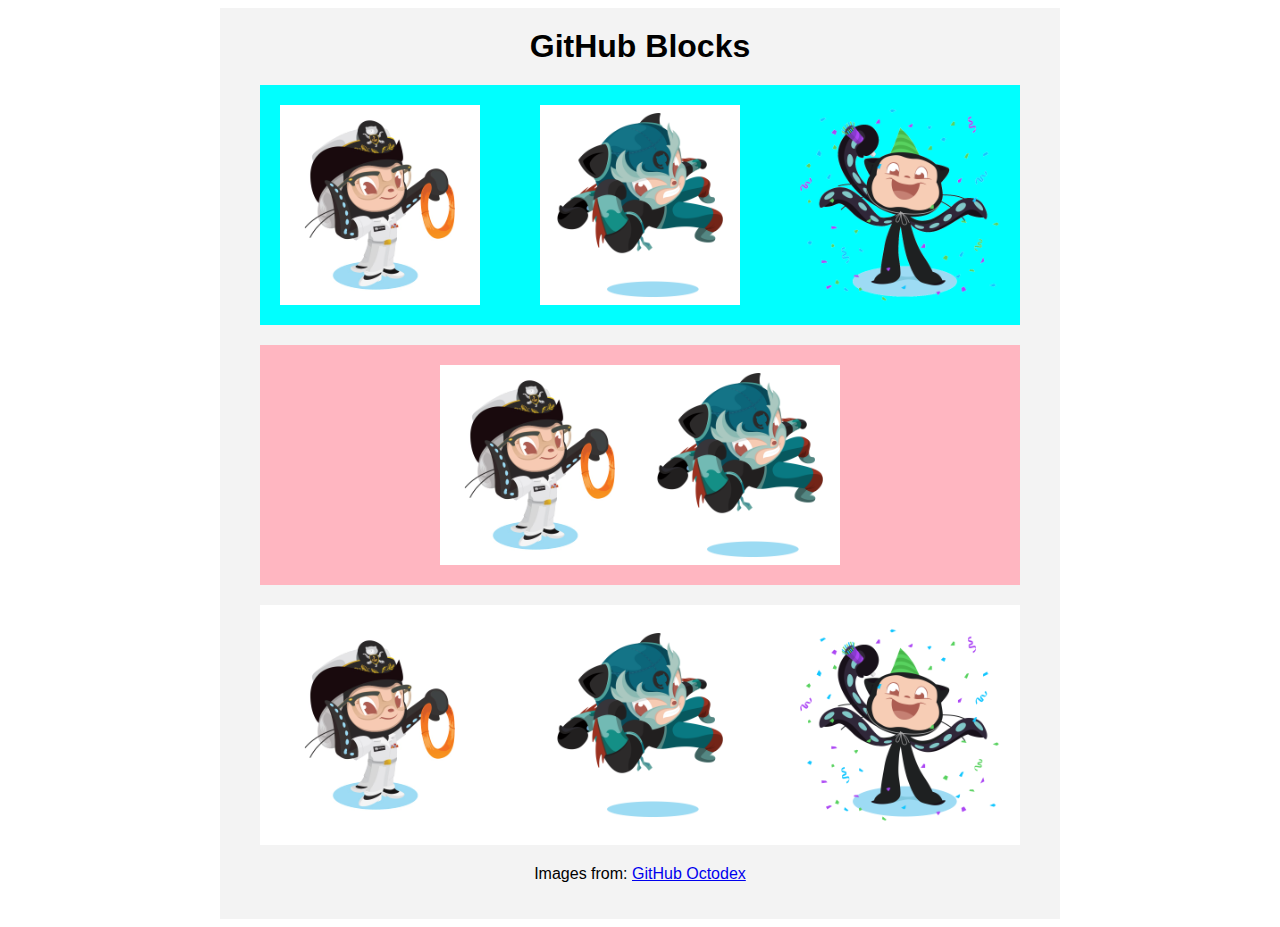
==== CSS/BloquesGithub/index.html @ cb42a1d4 "first commit" ====
<!DOCTYPE html>
<html lang="en">
<head>
    <meta charset="UTF-8">
    <meta name="viewport" content="width=device-width, initial-scale=1.0">
    <title>GitHub Blocks</title>
    <link rel="stylesheet" href="style.css">
</head>
<body>
    <div class="container">
        <h1>GitHub Blocks</h1>
        <div class="row blue">
            <img src="images/gracehoppertocat.jpg" class="octocat" alt="Adacats">
            <img src="images/luchadortocat.png" class="octocat" alt="chellocat">
            <img src="images/welcometocat.png" class="octocat" alt="codercat">
        </div>
        <div class="row pink">
            <img src="images/gracehoppertocat.jpg" class="octocat" alt="octobiwan">
            <img src="images/luchadortocat.png" class="octocat" alt="nyantocat">
        </div>
        <div class="row">
            <img src="images/gracehoppertocat.jpg" class="octocat" alt="Adacats">
            <img src="images/luchadortocat.png" class="octocat" alt="chellocat">
            <img src="images/welcometocat.png" class="octocat" alt="codercat">
        </div>
        <p>Images from: <a href="https://octodex.github.com/">GitHub Octodex</a></p>
    </div>
</body>
</html>
---- CSS/BloquesGithub/style.css ----
* {
    font-family: sans-serif;
}

.container {
    width: 800px;
    margin: 0 auto;
    background-color: #f3f3f3;
    padding: 20px;
    text-align: center;
}

h1 {
    margin-top: 0;
    margin-bottom: 20px;
}

img.octocat {
    height: 200px;
}

.row {
    display: flex;
    justify-content: space-between;
    background-color: #fff;
    margin: 20px;
    padding: 20px;
}

.pink {
    background-color: lightpink;
    justify-content: center;
}

.blue {
    background-color: cyan;
}
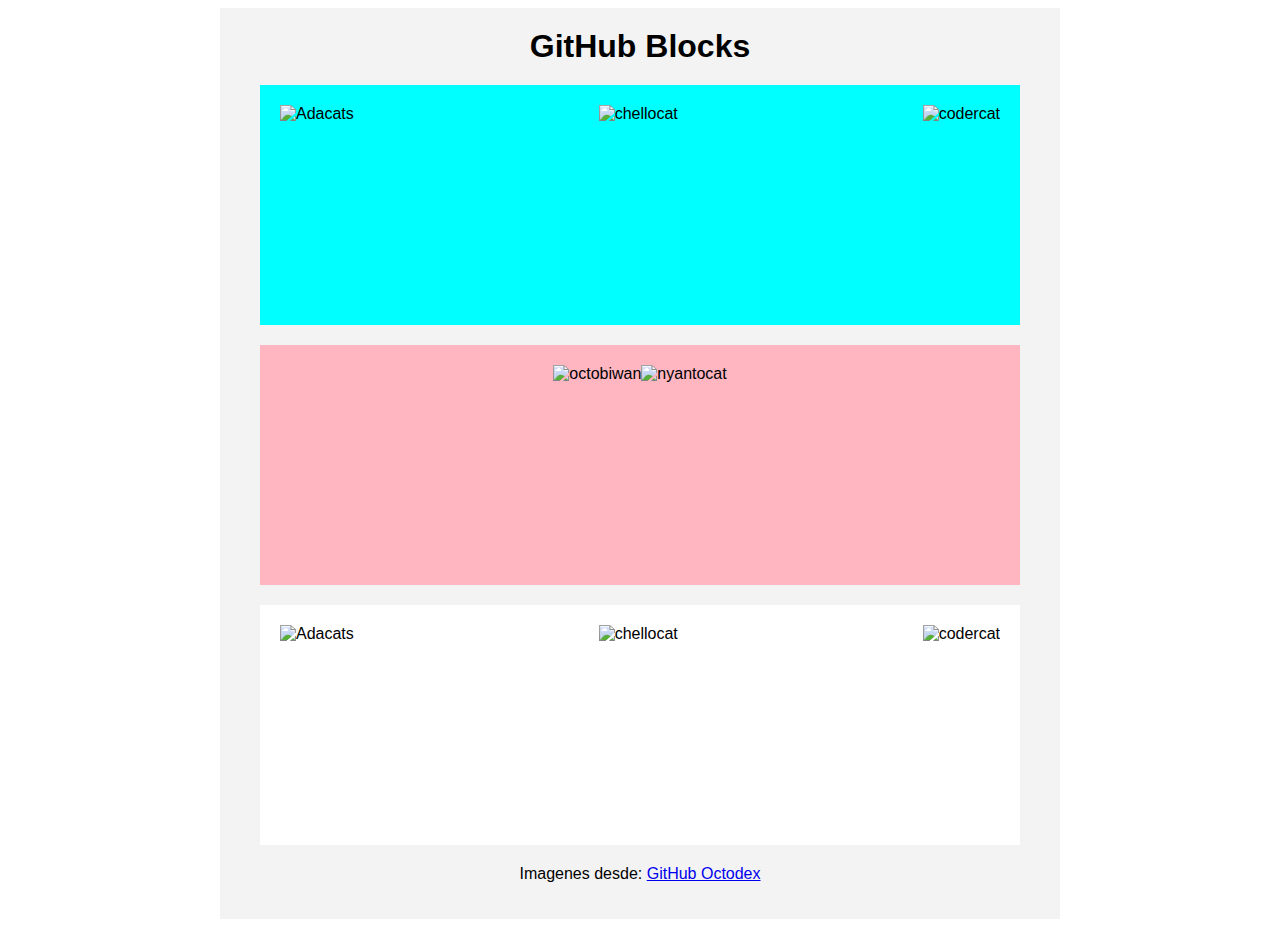
==== commit 99d31272: "commit me gusta" ====
--- a/CSS/BloquesGithub/index.html
+++ b/CSS/BloquesGithub/index.html
@@ -3,27 +3,27 @@
 <head>
     <meta charset="UTF-8">
     <meta name="viewport" content="width=device-width, initial-scale=1.0">
-    <title>GitHub Blocks</title>
-    <link rel="stylesheet" href="style.css">
+    <title>Bloques GitHub</title>
+    <link rel="stylesheet" href="estilo.css">
 </head>
 <body>
     <div class="container">
         <h1>GitHub Blocks</h1>
         <div class="row blue">
-            <img src="images/gracehoppertocat.jpg" class="octocat" alt="Adacats">
-            <img src="images/luchadortocat.png" class="octocat" alt="chellocat">
-            <img src="images/welcometocat.png" class="octocat" alt="codercat">
+            <img src="img/gracehoppertocat.jpg" class="octocat" alt="Adacats">
+            <img src="img/luchadortocat.png" class="octocat" alt="chellocat">
+            <img src="img/welcometocat.png" class="octocat" alt="codercat">
         </div>
         <div class="row pink">
-            <img src="images/gracehoppertocat.jpg" class="octocat" alt="octobiwan">
-            <img src="images/luchadortocat.png" class="octocat" alt="nyantocat">
+            <img src="img/gracehoppertocat.jpg" class="octocat" alt="octobiwan">
+            <img src="img/luchadortocat.png" class="octocat" alt="nyantocat">
         </div>
         <div class="row">
-            <img src="images/gracehoppertocat.jpg" class="octocat" alt="Adacats">
-            <img src="images/luchadortocat.png" class="octocat" alt="chellocat">
-            <img src="images/welcometocat.png" class="octocat" alt="codercat">
+            <img src="img/gracehoppertocat.jpg" class="octocat" alt="Adacats">
+            <img src="img/luchadortocat.png" class="octocat" alt="chellocat">
+            <img src="img/welcometocat.png" class="octocat" alt="codercat">
         </div>
-        <p>Images from: <a href="https://octodex.github.com/">GitHub Octodex</a></p>
+        <p>Imagenes desde: <a href="https://octodex.github.com/">GitHub Octodex</a></p>
     </div>
 </body>
 </html>--- a/CSS/BloquesGithub/estilo.css
+++ b/CSS/BloquesGithub/estilo.css
@@ -0,0 +1,37 @@
+* {
+    font-family: sans-serif;
+}
+
+.container {
+    width: 800px;
+    margin: 0 auto;
+    background-color: #f3f3f3;
+    padding: 20px;
+    text-align: center;
+}
+
+h1 {
+    margin-top: 0;
+    margin-bottom: 20px;
+}
+
+img.octocat {
+    height: 200px;
+}
+
+.row {
+    display: flex;
+    justify-content: space-between;
+    background-color: #fff;
+    margin: 20px;
+    padding: 20px;
+}
+
+.pink {
+    background-color: lightpink;
+    justify-content: center;
+}
+
+.blue {
+    background-color: cyan;
+}